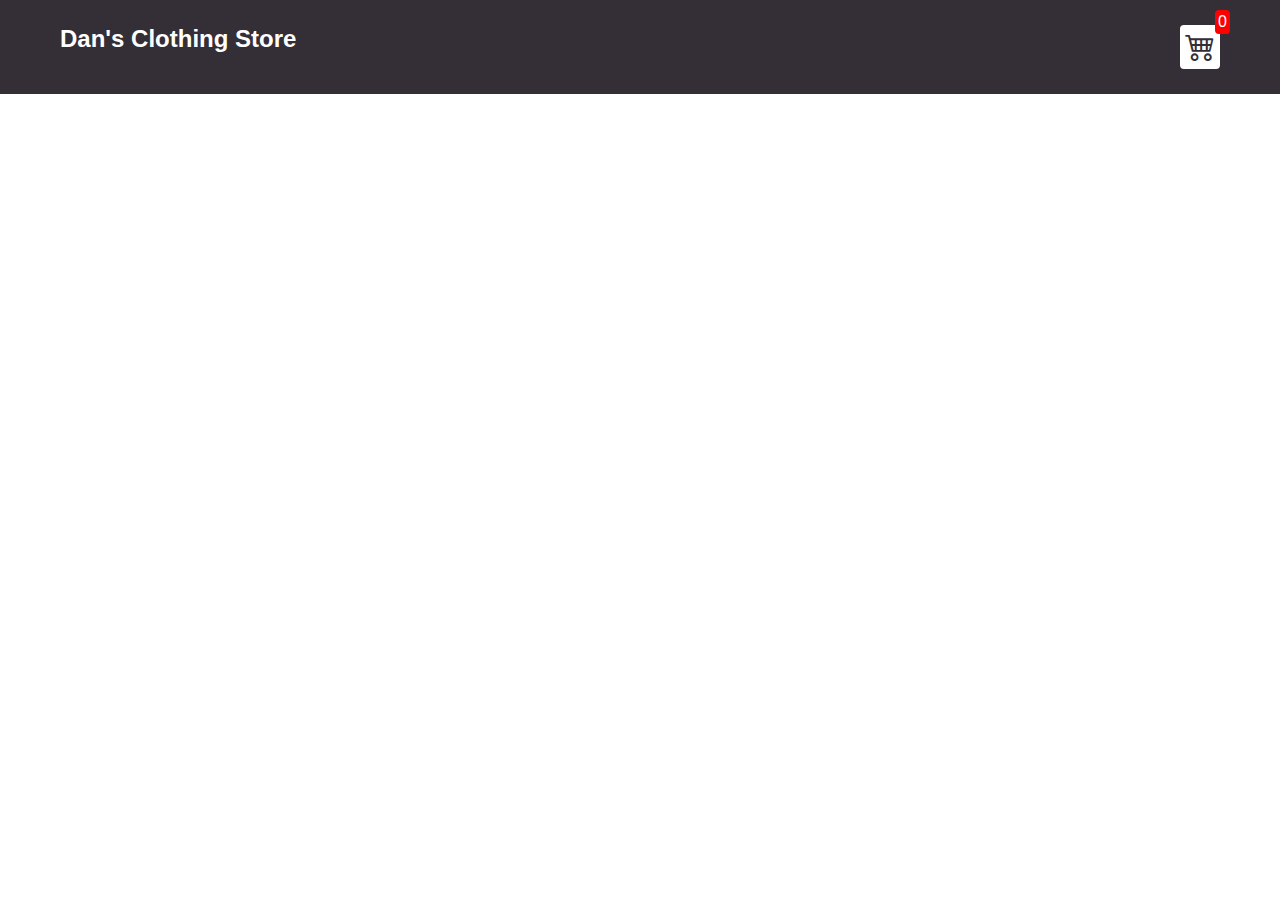
==== src/index.html @ 8e4c9a12 "navbar styled" ====
<!DOCTYPE html>
<html lang="en">
<head>
  <meta charset="UTF-8">
  <meta name="viewport" content="width=device-width, initial-scale=1.0">
  <title>Clothing Store</title>
  <link rel="stylesheet" href="style.css">
  <link rel="stylesheet" href="https://cdn.jsdelivr.net/npm/bootstrap-icons@1.11.1/font/bootstrap-icons.css">
</head>
<body>
  <div class="navbar">
    <h2>Dan's Clothing Store</h2>
    <div class="cart">
      <i class="bi bi-cart4"></i>
      <div class="cartAmount">0</div>
    </div>
  </div>
  
</body>
<script type="text/javascript" src="main.js"></script>
</html>
---- src/style.css ----
*{
  margin: 0;
  padding: 0;
  box-sizing: border-box;
}

body{
  font-family: sans-serif;
}

.navbar{
  display: flex;
  flex-direction: row;
  justify-content: space-between;
  background-color:#342E37;
  color: white;
  padding: 25px 60px;
}

.cart{
  position: relative;
  background-color: #fff;
  color: #342E37;
  font-size: 30px;
  padding: 5px;
  border-radius: 4px;
}

.cartAmount {
  position: absolute;
  top: -15px;
  right: -10px;
  font-size: 16px;
  background-color: red;
  color: #fff;
  padding: 3px;
  border-radius: 4px;

}
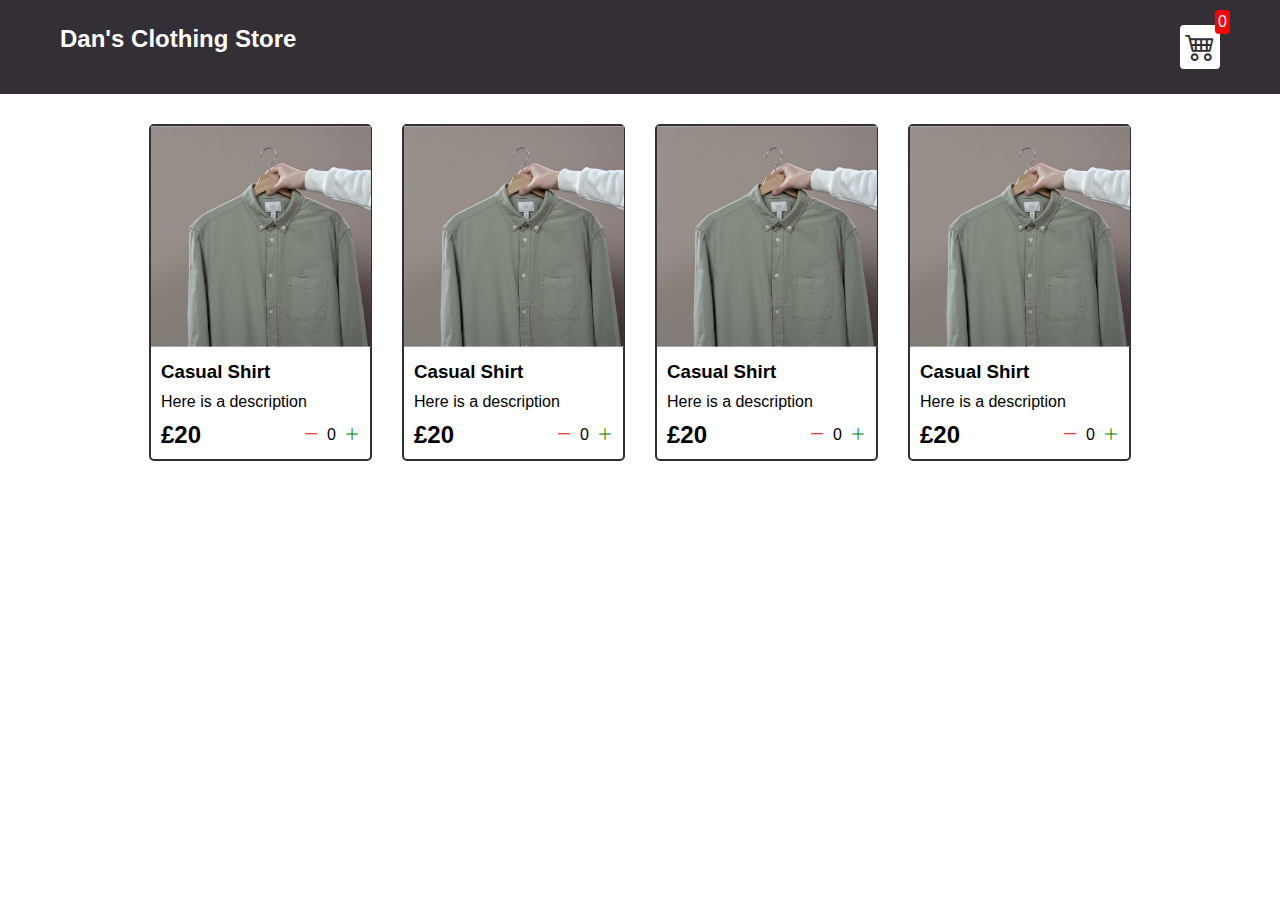
==== commit f755d34f: "CSS and HTML completed" ====
--- a/src/index.html
+++ b/src/index.html
@@ -15,6 +15,68 @@
       <div class="cartAmount">0</div>
     </div>
   </div>
+  <div class="shop" id="shop">
+    <div class="item">
+      <img width="220" src="/images/img-1.jpg" alt="">
+      <div class="details">
+        <h3>Casual Shirt</h3>
+        <p>Here is a description</p>
+        <div class="price-quantity">
+          <h2>£20</h2>
+          <div class="buttons">
+            <i class="bi bi-dash-lg"></i>
+            <div class="quantity">0</div>
+            <i class="bi bi-plus-lg"></i>
+          </div>
+        </div>
+      </div>
+    </div>
+    <div class="item">
+      <img width="220" src="/images/img-1.jpg" alt="">
+      <div class="details">
+        <h3>Casual Shirt</h3>
+        <p>Here is a description</p>
+        <div class="price-quantity">
+          <h2>£20</h2>
+          <div class="buttons">
+            <i class="bi bi-dash-lg"></i>
+            <div class="quantity">0</div>
+            <i class="bi bi-plus-lg"></i>
+          </div>
+        </div>
+      </div>
+    </div>
+    <div class="item">
+      <img width="220" src="/images/img-1.jpg" alt="">
+      <div class="details">
+        <h3>Casual Shirt</h3>
+        <p>Here is a description</p>
+        <div class="price-quantity">
+          <h2>£20</h2>
+          <div class="buttons">
+            <i class="bi bi-dash-lg"></i>
+            <div class="quantity">0</div>
+            <i class="bi bi-plus-lg"></i>
+          </div>
+        </div>
+      </div>
+    </div>
+    <div class="item">
+      <img width="220" src="/images/img-1.jpg" alt="">
+      <div class="details">
+        <h3>Casual Shirt</h3>
+        <p>Here is a description</p>
+        <div class="price-quantity">
+          <h2>£20</h2>
+          <div class="buttons">
+            <i class="bi bi-dash-lg"></i>
+            <div class="quantity">0</div>
+            <i class="bi bi-plus-lg"></i>
+          </div>
+        </div>
+      </div>
+    </div>
+  </div>
   
 </body>
 <script type="text/javascript" src="main.js"></script>
--- a/src/style.css
+++ b/src/style.css
@@ -15,6 +15,7 @@
   background-color:#342E37;
   color: white;
   padding: 25px 60px;
+  margin-bottom: 30px;
 }
 
 .cart{
@@ -26,7 +27,7 @@
   border-radius: 4px;
 }
 
-.cartAmount {
+.cartAmount{
   position: absolute;
   top: -15px;
   right: -10px;
@@ -36,4 +37,58 @@
   padding: 3px;
   border-radius: 4px;
 
-}+}
+
+.shop{
+  display: grid;
+  grid-template-columns: repeat(4, 223px);
+  gap: 30px;
+  justify-content: center;
+}
+
+@media (max-width: 1000px) {
+  .shop{grid-template-columns: repeat(2, 223px)
+
+  }
+}
+
+@media (max-width: 500px) {
+  .shop{grid-template-columns: repeat(1, 223px)
+
+  }
+}
+
+.item{
+  border: 2px solid #342E37;
+  border-radius: 5px;
+}
+
+.details{
+  display: flex;
+  flex-direction: column;
+  padding: 10px;
+  gap: 10px;
+}
+
+.price-quantity{
+  display: flex;
+  flex-direction: row;
+  justify-content: space-between;
+  align-items: center;
+}
+
+.buttons{
+  display: flex;
+  flex-direction: row;
+  gap: 8px;
+  font-size: 16px;
+}
+
+.bi-dash-lg{
+  color: red;
+}
+
+.bi-plus-lg{
+  color: green;
+}
+
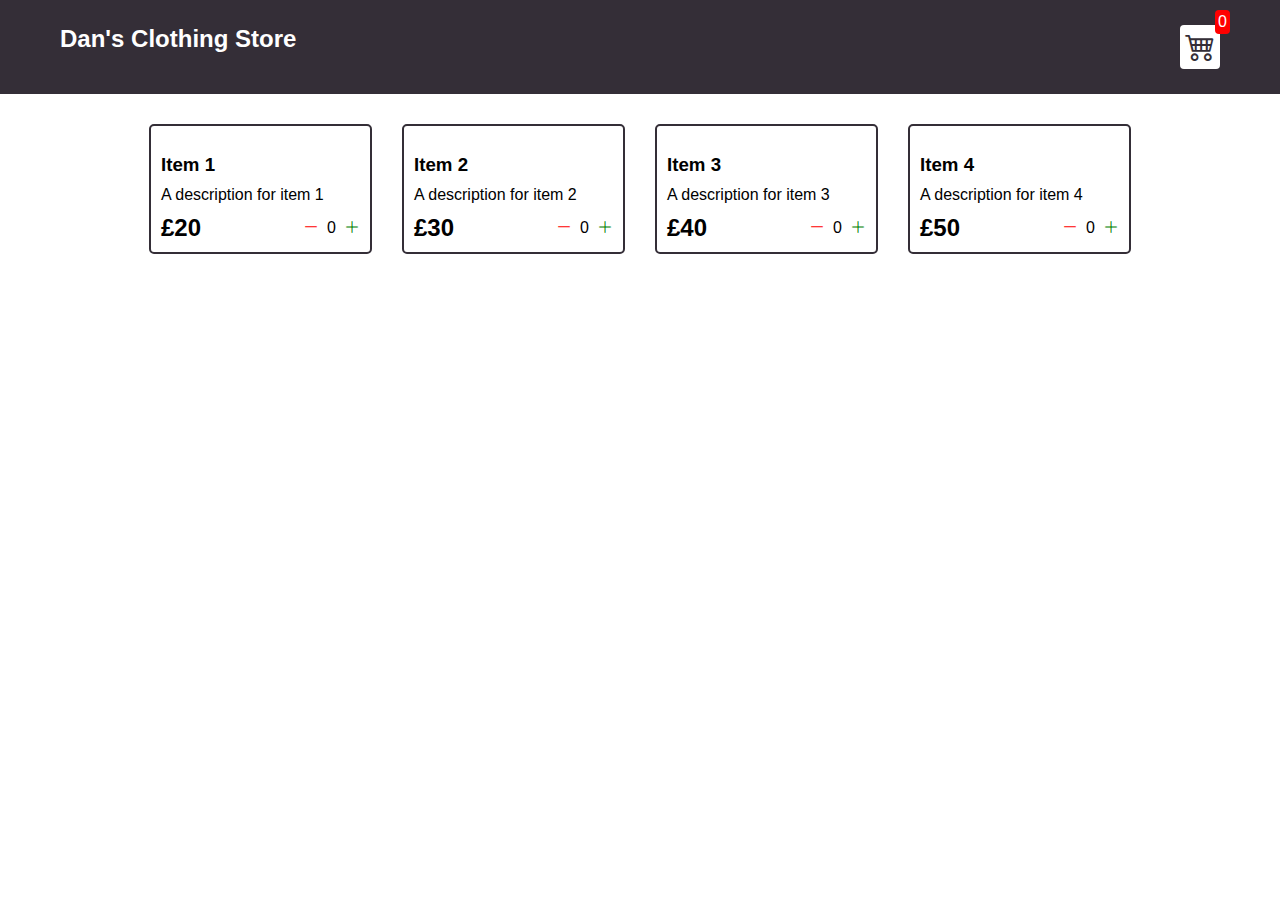
==== commit 1b59741d: "dynamically update stock" ====
--- a/src/index.html
+++ b/src/index.html
@@ -16,66 +16,7 @@
     </div>
   </div>
   <div class="shop" id="shop">
-    <div class="item">
-      <img width="220" src="/images/img-1.jpg" alt="">
-      <div class="details">
-        <h3>Casual Shirt</h3>
-        <p>Here is a description</p>
-        <div class="price-quantity">
-          <h2>£20</h2>
-          <div class="buttons">
-            <i class="bi bi-dash-lg"></i>
-            <div class="quantity">0</div>
-            <i class="bi bi-plus-lg"></i>
-          </div>
-        </div>
-      </div>
-    </div>
-    <div class="item">
-      <img width="220" src="/images/img-1.jpg" alt="">
-      <div class="details">
-        <h3>Casual Shirt</h3>
-        <p>Here is a description</p>
-        <div class="price-quantity">
-          <h2>£20</h2>
-          <div class="buttons">
-            <i class="bi bi-dash-lg"></i>
-            <div class="quantity">0</div>
-            <i class="bi bi-plus-lg"></i>
-          </div>
-        </div>
-      </div>
-    </div>
-    <div class="item">
-      <img width="220" src="/images/img-1.jpg" alt="">
-      <div class="details">
-        <h3>Casual Shirt</h3>
-        <p>Here is a description</p>
-        <div class="price-quantity">
-          <h2>£20</h2>
-          <div class="buttons">
-            <i class="bi bi-dash-lg"></i>
-            <div class="quantity">0</div>
-            <i class="bi bi-plus-lg"></i>
-          </div>
-        </div>
-      </div>
-    </div>
-    <div class="item">
-      <img width="220" src="/images/img-1.jpg" alt="">
-      <div class="details">
-        <h3>Casual Shirt</h3>
-        <p>Here is a description</p>
-        <div class="price-quantity">
-          <h2>£20</h2>
-          <div class="buttons">
-            <i class="bi bi-dash-lg"></i>
-            <div class="quantity">0</div>
-            <i class="bi bi-plus-lg"></i>
-          </div>
-        </div>
-      </div>
-    </div>
+    
   </div>
   
 </body>
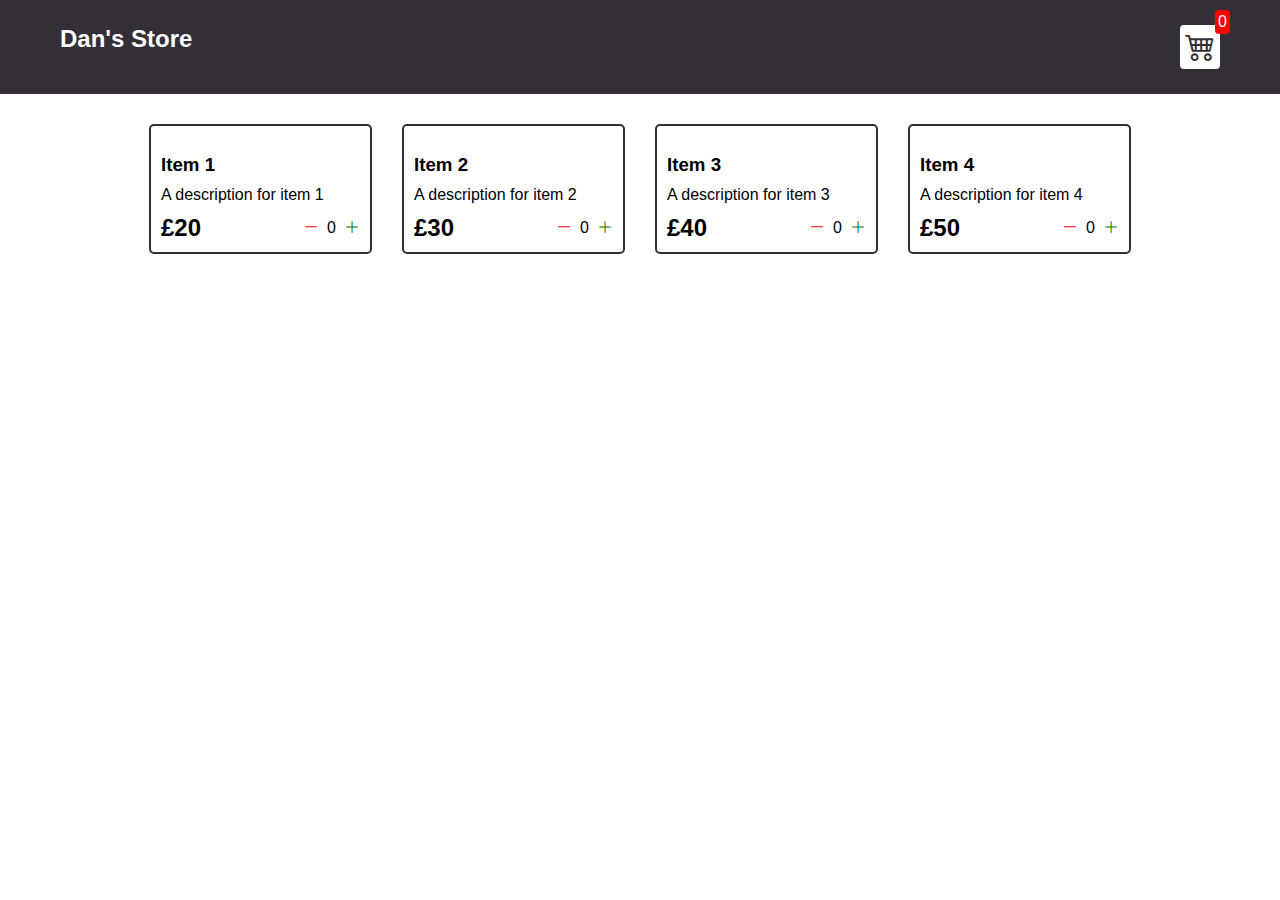
==== commit e9cb3aa2: "increment and decrement working" ====
--- a/src/index.html
+++ b/src/index.html
@@ -9,7 +9,7 @@
 </head>
 <body>
   <div class="navbar">
-    <h2>Dan's Clothing Store</h2>
+    <h2>Dan's Store</h2>
     <div class="cart">
       <i class="bi bi-cart4"></i>
       <div class="cartAmount">0</div>
